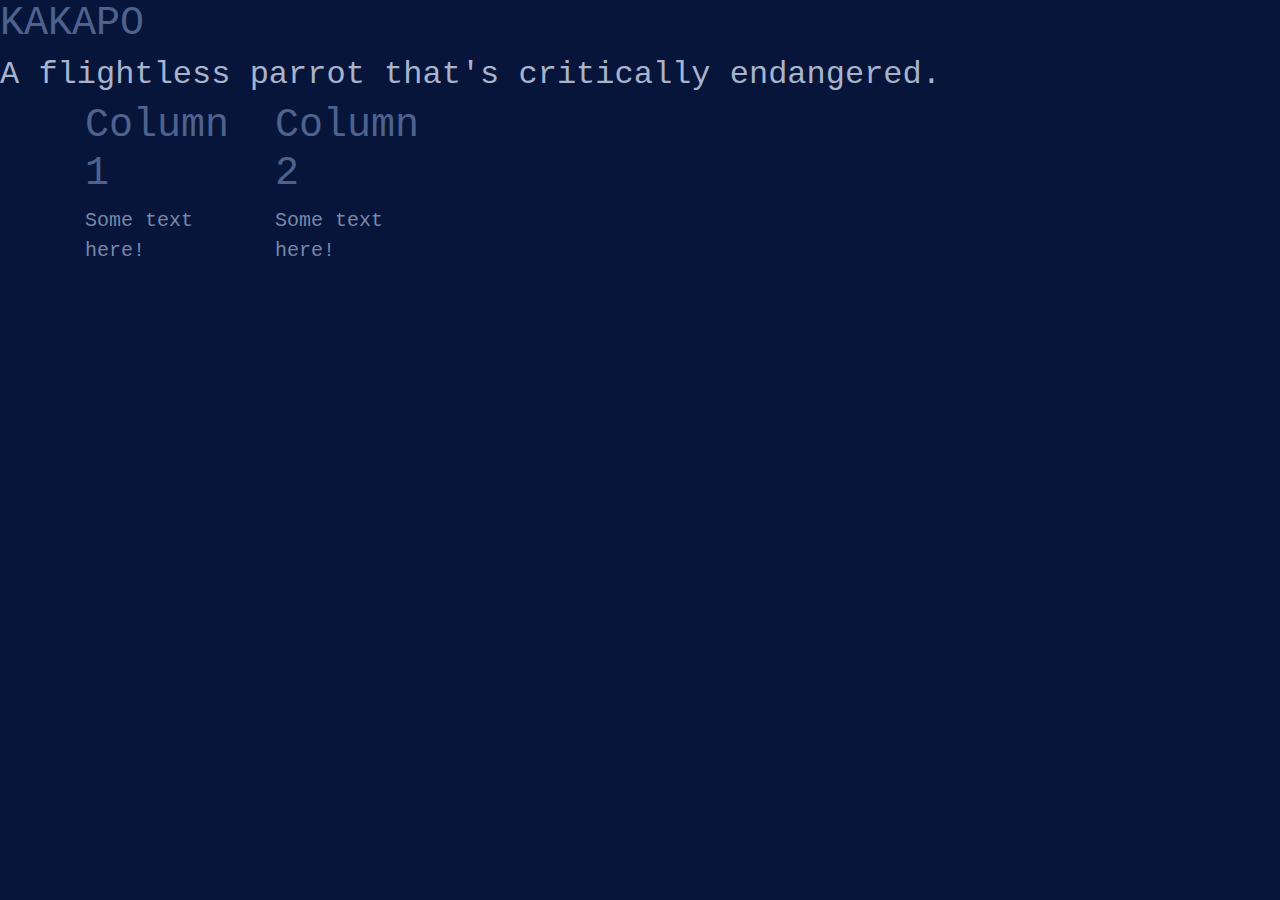
==== kakapo/index.html @ b0d09c1e "Added bootstrap to the kakapo subfile, small functionality tweaks." ====
<!DOCTYPE html>
<html lang="en-US">
<head>
  <link href="./css/bootstrap.css" rel="stylesheet" type="text/css">
  <link href="./css/styles.css" rel="stylesheet" type="text/css">
  <title>KAKAPO</title>
</head>
<body>

<h1>KAKAPO</h1>
<h2>A flightless parrot that's critically endangered.</h2>

<div class="container">
  <div class="row">
    <div class="col-2">
      <h1>Column 1</h1>
      <p>Some text here!</p>
    </div>
    <div class="col-2">
      <h1>Column 2</h1>
      <p>Some text here!</p>
    </div>
  </div>
</div>

</body>
</html>
---- kakapo/css/styles.css ----
body {
	background-color: #061539
}

h1 {
	color: #4f628e;
	font-family: courier, times, seraf;
}

h2 {
	color: #a8b3cc;
	font-family: courier, times, seraf;
}

p {
	color: #7887ab;
	font-family: courier, times, seraf;
	font-size: 20px;
}

img {
  float: left;
}
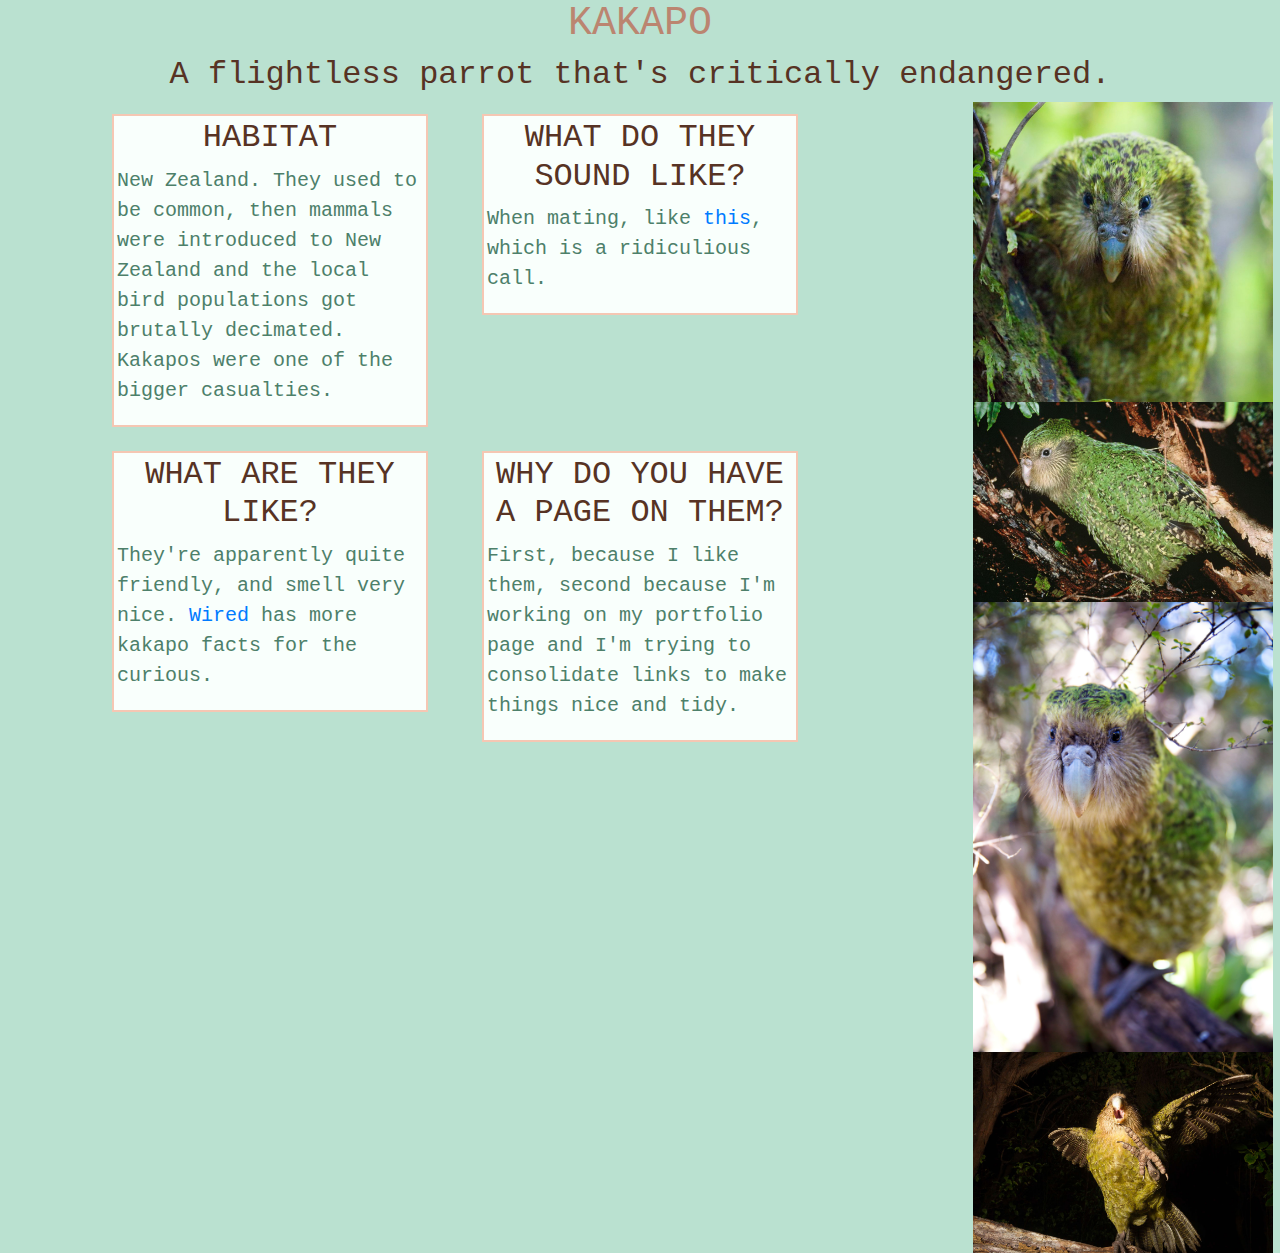
==== commit 7acfed60: "I made a rough page about kakapos because I could, and I decided I'd rather do that over taking the " ====
--- a/kakapo/index.html
+++ b/kakapo/index.html
@@ -3,7 +3,7 @@
 <head>
   <link href="./css/bootstrap.css" rel="stylesheet" type="text/css">
   <link href="./css/styles.css" rel="stylesheet" type="text/css">
-  <title>KAKAPO</title>
+  <title>Kakapos, the owl parrots.</title>
 </head>
 <body>
 
@@ -11,14 +11,40 @@
 <h2>A flightless parrot that's critically endangered.</h2>
 
 <div class="container">
+
+  <div class="sidebar">
+    <img src="./images/10296011_10154100472885596_2495423882072620390_o-1024x1024.jpg" alt="It's a kakapo, a green parrot." width=300> 
+    <img src="./images/1200468kpo10.jpg" alt="It's another kakapo, another green parrot." width=300> 
+    <img src="./images/b996630e1ab40d2f9a18749c3d0d16e2.jpg" alt="Kakapo, parrot." width=300>
+    <img src="./images/kakapo_thumbnail_08_2017-11-23.jpg" alt="Kakapo, still a fat parrot." width=300>
+</div>
+
   <div class="row">
-    <div class="col-2">
-      <h1>Column 1</h1>
-      <p>Some text here!</p>
+    <div class="col-5">
+      <div class="box">
+        <h2>HABITAT</h2>
+        <p>New Zealand. They used to be common, then mammals were introduced to New Zealand and the local bird populations got brutally decimated. Kakapos were one of the bigger casualties.</p>
+      </div>
     </div>
-    <div class="col-2">
-      <h1>Column 2</h1>
-      <p>Some text here!</p>
+    <div class="col-5">
+      <div class="box">
+        <h2>WHAT DO THEY SOUND LIKE?</h2>
+        <p>When mating, like <a href="https://www.youtube.com/watch?v=6IEk57nYb8o">this</a>, which is a ridiculious call.</p>
+      </div>
+    </div>
+  </div>
+  <div class="row">
+    <div class="col-5">
+      <div class="box">
+        <h2>WHAT ARE THEY LIKE?</h2>
+        <p>They're apparently quite friendly, and smell very nice. <a href="https://www.wired.com/2014/03/creature-feature-10-fun-facts-kakapo/">Wired</a> has more kakapo facts for the curious.</p>
+      </div>
+    </div>
+    <div class="col-5">
+      <div class="box">
+        <h2>WHY DO YOU HAVE A PAGE ON THEM?</h2>
+        <p>First, because I like them, second because I'm working on my portfolio page and I'm trying to consolidate links to make things nice and tidy.</p>
+      </div>
     </div>
   </div>
 </div>
--- a/kakapo/css/styles.css
+++ b/kakapo/css/styles.css
@@ -1,23 +1,37 @@
 body {
-	background-color: #061539
+	background-color: #bae1d0
 }
 
 h1 {
-	color: #4f628e;
+	color: #bb8570;
+	text-align: center;
 	font-family: courier, times, seraf;
 }
 
 h2 {
-	color: #a8b3cc;
+	color: #573324;
+	text-align: center;
 	font-family: courier, times, seraf;
 }
 
 p {
-	color: #7887ab;
+	color: #4d806a;
 	font-family: courier, times, seraf;
 	font-size: 20px;
 }
 
-img {
+.leftfloat {
   float: left;
-}+}
+
+.sidebar {
+	width: 20%;
+	float: right;
+}
+
+.box {
+	margin: 12px;
+	border: 2px solid #f5c7b3;
+	padding: 3px;
+	background-color: #f9fffc;
+}
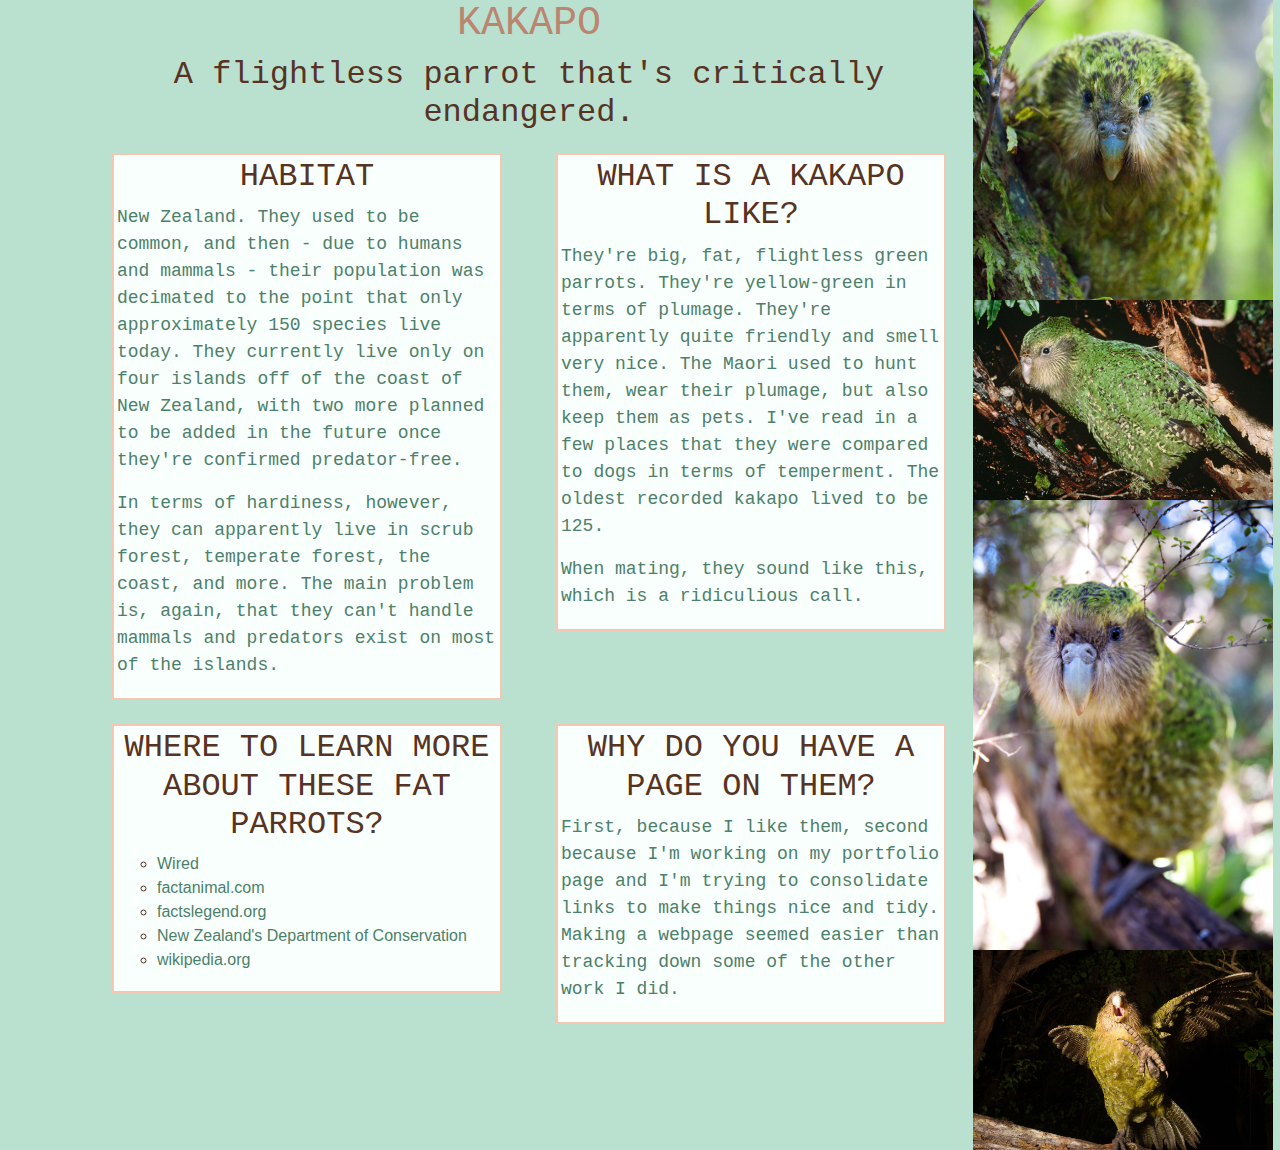
==== commit 6b87bcc1: "Added some mild link styling." ====
--- a/kakapo/index.html
+++ b/kakapo/index.html
@@ -7,43 +7,52 @@
 </head>
 <body>
 
+  <div class="container">
+    <div class="sidebar">
+      <img src="./images/10296011_10154100472885596_2495423882072620390_o-1024x1024.jpg" alt="It's a kakapo, a green parrot." width=300> 
+      <img src="./images/1200468kpo10.jpg" alt="It's another kakapo, another green parrot." width=300> 
+      <img src="./images/b996630e1ab40d2f9a18749c3d0d16e2.jpg" alt="Kakapo, parrot." width=300>
+      <img src="./images/kakapo_thumbnail_08_2017-11-23.jpg" alt="Kakapo, still a fat parrot." width=300>
+    </div>
+
+
 <h1>KAKAPO</h1>
 <h2>A flightless parrot that's critically endangered.</h2>
 
-<div class="container">
-
-  <div class="sidebar">
-    <img src="./images/10296011_10154100472885596_2495423882072620390_o-1024x1024.jpg" alt="It's a kakapo, a green parrot." width=300> 
-    <img src="./images/1200468kpo10.jpg" alt="It's another kakapo, another green parrot." width=300> 
-    <img src="./images/b996630e1ab40d2f9a18749c3d0d16e2.jpg" alt="Kakapo, parrot." width=300>
-    <img src="./images/kakapo_thumbnail_08_2017-11-23.jpg" alt="Kakapo, still a fat parrot." width=300>
-</div>
 
   <div class="row">
-    <div class="col-5">
+    <div class="col-6">
       <div class="box">
         <h2>HABITAT</h2>
-        <p>New Zealand. They used to be common, then mammals were introduced to New Zealand and the local bird populations got brutally decimated. Kakapos were one of the bigger casualties.</p>
+        <p>New Zealand. They used to be common, and then - due to humans and mammals - their population was decimated to the point that only approximately 150 species live today. They currently live only on <a href="./images/20191028_New_Zealand_kakapo_conservation_areas_map03_largex2.png">four islands</a> off of the coast of New Zealand, with two more planned to be added in the future once they're confirmed predator-free.</p>
+        <p>In terms of hardiness, however, they can apparently live in scrub forest, temperate forest, the coast, and more. The main problem is, again, that they can't handle mammals and predators exist on most of the islands.</p>
       </div>
     </div>
-    <div class="col-5">
+    <div class="col-6">
       <div class="box">
-        <h2>WHAT DO THEY SOUND LIKE?</h2>
-        <p>When mating, like <a href="https://www.youtube.com/watch?v=6IEk57nYb8o">this</a>, which is a ridiculious call.</p>
+        <h2>WHAT IS A KAKAPO LIKE?</h2>
+        <p>They're big, fat, flightless green parrots. They're yellow-green in terms of plumage. They're apparently quite friendly and smell very nice. The Maori used to hunt them, wear their plumage, but also keep them as pets. I've read in a few places that they were compared to dogs in terms of temperment. The oldest recorded kakapo lived to be 125.</p>
+        <p>When mating, they sound like <a href="https://www.youtube.com/watch?v=6IEk57nYb8o">this</a>, which is a ridiculious call.</p>
       </div>
     </div>
   </div>
   <div class="row">
-    <div class="col-5">
+    <div class="col-6">
       <div class="box">
-        <h2>WHAT ARE THEY LIKE?</h2>
-        <p>They're apparently quite friendly, and smell very nice. <a href="https://www.wired.com/2014/03/creature-feature-10-fun-facts-kakapo/">Wired</a> has more kakapo facts for the curious.</p>
+        <h2>WHERE TO LEARN MORE ABOUT THESE FAT PARROTS?</h2>
+        <ul>
+          <li><a href="https://www.wired.com/2014/03/creature-feature-10-fun-facts-kakapo/">Wired</a></li>
+          <li><a href="https://factanimal.com/kakapo/">factanimal.com</a></li>
+          <li><a href="https://factslegend.org/30-interesting-kakapo-facts/">factslegend.org</a></li>
+          <li><a href="https://www.doc.govt.nz/nature/native-animals/birds/birds-a-z/kakapo/habitat-and-islands/">New Zealand's Department of Conservation</a></li>
+          <li><a href="https://en.wikipedia.org/wiki/Kakapo">wikipedia.org</a></li>
+        </ul>
       </div>
     </div>
-    <div class="col-5">
+    <div class="col-6">
       <div class="box">
         <h2>WHY DO YOU HAVE A PAGE ON THEM?</h2>
-        <p>First, because I like them, second because I'm working on my portfolio page and I'm trying to consolidate links to make things nice and tidy.</p>
+        <p>First, because I like them, second because I'm working on my portfolio page and I'm trying to consolidate links to make things nice and tidy. Making a webpage seemed easier than tracking down some of the other work I did.</p>
       </div>
     </div>
   </div>
--- a/kakapo/css/styles.css
+++ b/kakapo/css/styles.css
@@ -17,7 +17,7 @@
 p {
 	color: #4d806a;
 	font-family: courier, times, seraf;
-	font-size: 20px;
+	font-size: 18px;
 }
 
 .leftfloat {
@@ -35,3 +35,14 @@
 	padding: 3px;
 	background-color: #f9fffc;
 }
+
+ul {
+	list-style-type: circle;
+	color: #573324;
+	font-family: Candara, Helvetica, Sans-serif;
+	font-size: 16px;
+}
+
+a {
+	color: #4c7f6a;
+  }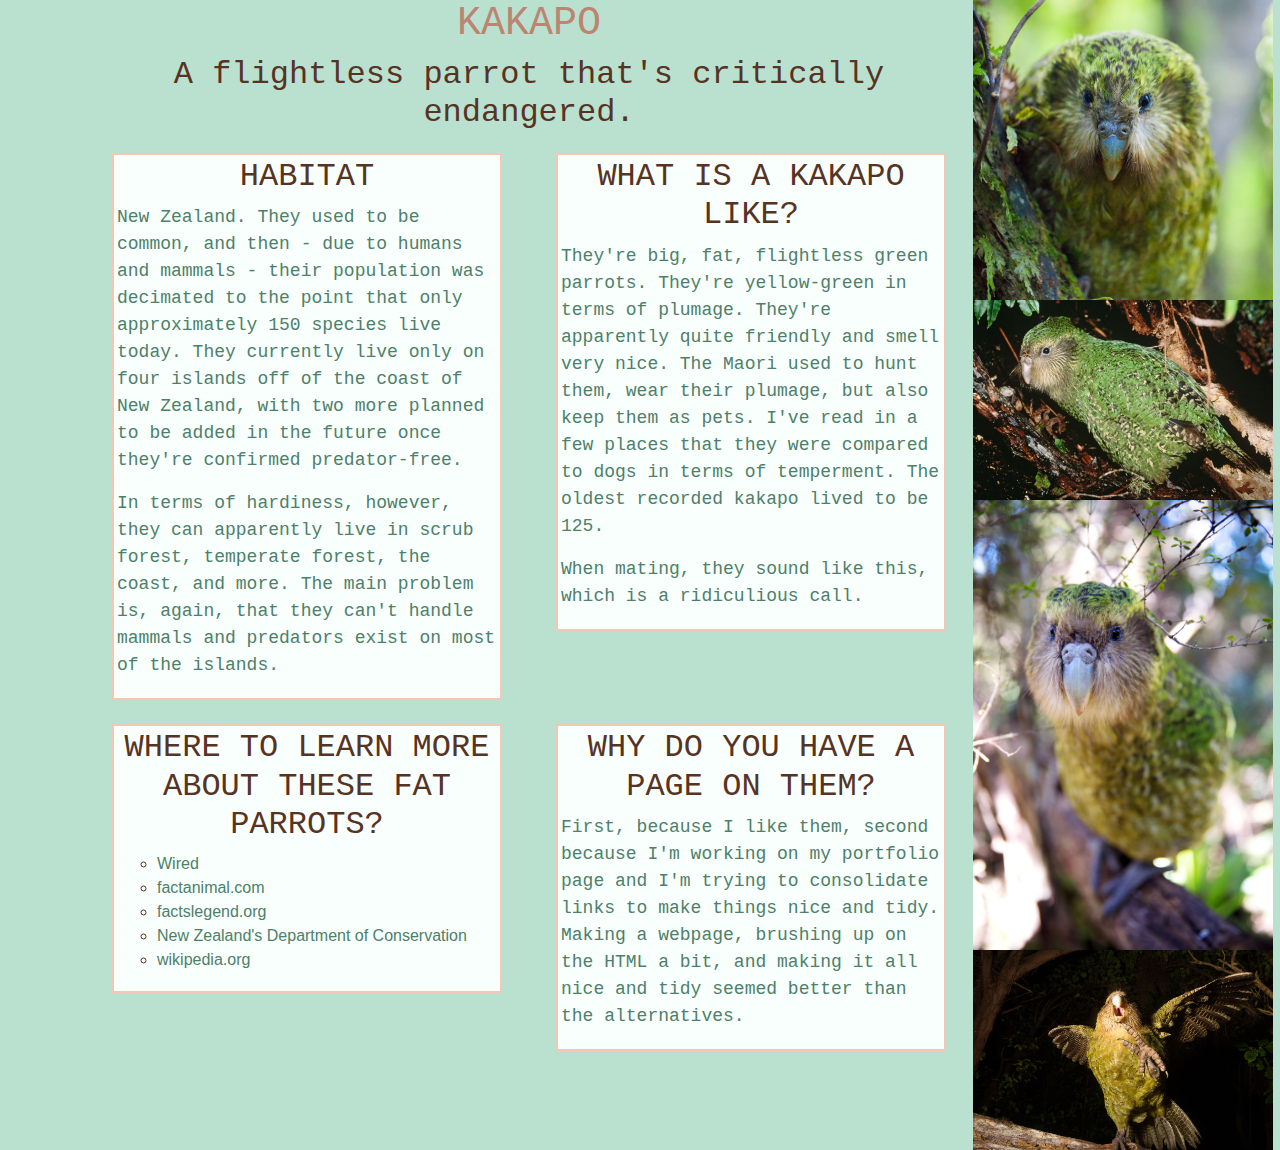
==== commit 3518358d: "Expanded the kakapo so there's more owl parrots." ====
--- a/kakapo/index.html
+++ b/kakapo/index.html
@@ -7,18 +7,16 @@
 </head>
 <body>
 
-  <div class="container">
-    <div class="sidebar">
-      <img src="./images/10296011_10154100472885596_2495423882072620390_o-1024x1024.jpg" alt="It's a kakapo, a green parrot." width=300> 
-      <img src="./images/1200468kpo10.jpg" alt="It's another kakapo, another green parrot." width=300> 
-      <img src="./images/b996630e1ab40d2f9a18749c3d0d16e2.jpg" alt="Kakapo, parrot." width=300>
-      <img src="./images/kakapo_thumbnail_08_2017-11-23.jpg" alt="Kakapo, still a fat parrot." width=300>
-    </div>
-
+<div class="container">
+  <div class="sidebar">
+    <img src="./images/10296011_10154100472885596_2495423882072620390_o-1024x1024.jpg" alt="It's a kakapo, a green parrot." width=300> 
+    <img src="./images/1200468kpo10.jpg" alt="It's another kakapo, another green parrot." width=300> 
+    <img src="./images/b996630e1ab40d2f9a18749c3d0d16e2.jpg" alt="Kakapo, parrot." width=300>
+    <img src="./images/kakapo_thumbnail_08_2017-11-23.jpg" alt="Kakapo, still a fat parrot." width=300>
+  </div>
 
 <h1>KAKAPO</h1>
 <h2>A flightless parrot that's critically endangered.</h2>
-
 
   <div class="row">
     <div class="col-6">
@@ -52,7 +50,7 @@
     <div class="col-6">
       <div class="box">
         <h2>WHY DO YOU HAVE A PAGE ON THEM?</h2>
-        <p>First, because I like them, second because I'm working on my portfolio page and I'm trying to consolidate links to make things nice and tidy. Making a webpage seemed easier than tracking down some of the other work I did.</p>
+        <p>First, because I like them, second because I'm working on my portfolio page and I'm trying to consolidate links to make things nice and tidy. Making a webpage, brushing up on the HTML a bit, and making it all nice and tidy seemed better than the alternatives.</p>
       </div>
     </div>
   </div>
--- a/kakapo/css/styles.css
+++ b/kakapo/css/styles.css
@@ -21,11 +21,12 @@
 }
 
 .leftfloat {
-  float: left;
+	float: left;
 }
 
 .sidebar {
 	width: 20%;
+	height: 100%;
 	float: right;
 }
 
@@ -45,4 +46,4 @@
 
 a {
 	color: #4c7f6a;
-  }+}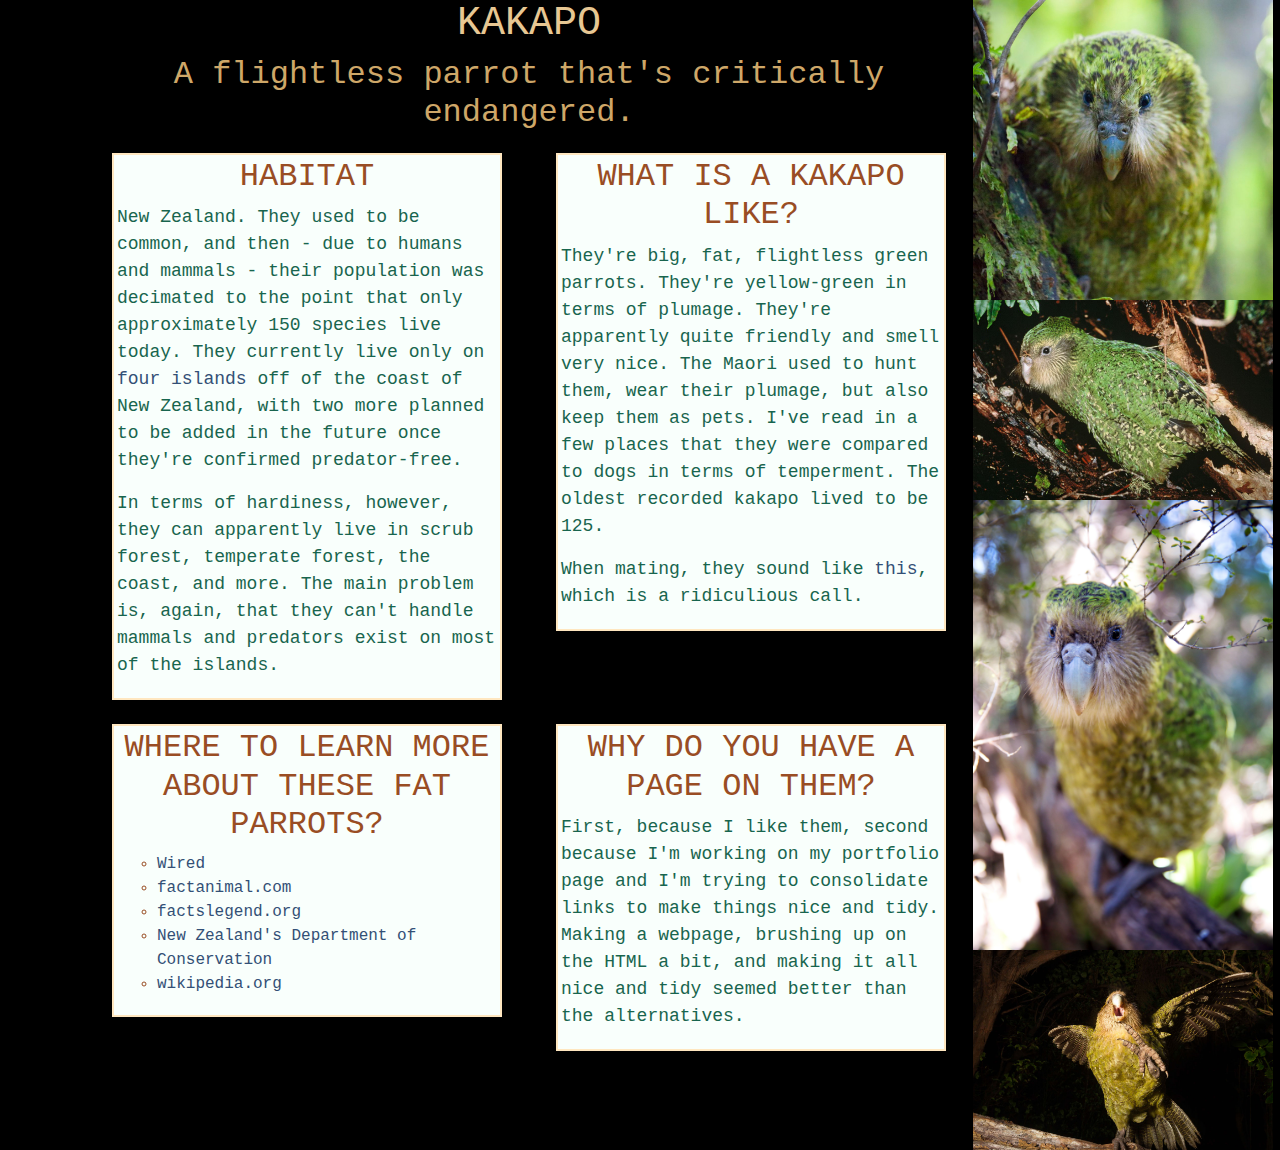
==== commit 70970200: "Abandoning my attempts to make a nav bar for the kakapo page even though I think I've got a few idea" ====
--- a/kakapo/index.html
+++ b/kakapo/index.html
@@ -8,7 +8,7 @@
 <body>
 
 <div class="container">
-  <div class="sidebar">
+  <div class="sidebarright">
     <img src="./images/10296011_10154100472885596_2495423882072620390_o-1024x1024.jpg" alt="It's a kakapo, a green parrot." width=300> 
     <img src="./images/1200468kpo10.jpg" alt="It's another kakapo, another green parrot." width=300> 
     <img src="./images/b996630e1ab40d2f9a18749c3d0d16e2.jpg" alt="Kakapo, parrot." width=300>
--- a/kakapo/css/styles.css
+++ b/kakapo/css/styles.css
@@ -1,21 +1,27 @@
 body {
-	background-color: #bae1d0
+	background-color: black;
 }
 
 h1 {
-	color: #bb8570;
+	color: #E7C793;
 	text-align: center;
 	font-family: courier, times, seraf;
 }
 
 h2 {
-	color: #573324;
+	color: #CEA768;
+	text-align: center;
+	font-family: courier, times, seraf;
+}
+
+.box h2 {
+	color: #994D24;
 	text-align: center;
 	font-family: courier, times, seraf;
 }
 
 p {
-	color: #4d806a;
+	color: #18654E;
 	font-family: courier, times, seraf;
 	font-size: 18px;
 }
@@ -24,26 +30,28 @@
 	float: left;
 }
 
-.sidebar {
+.sidebarright {
 	width: 20%;
 	height: 100%;
 	float: right;
+	top: 0;
 }
+
 
 .box {
 	margin: 12px;
-	border: 2px solid #f5c7b3;
+	border: 2px solid #FFE7C0;
 	padding: 3px;
 	background-color: #f9fffc;
 }
 
 ul {
 	list-style-type: circle;
-	color: #573324;
-	font-family: Candara, Helvetica, Sans-serif;
+	color: #994D24;
+	font-family: courier, times, seraf;
 	font-size: 16px;
 }
 
 a {
-	color: #4c7f6a;
+	color: #335076;
 }